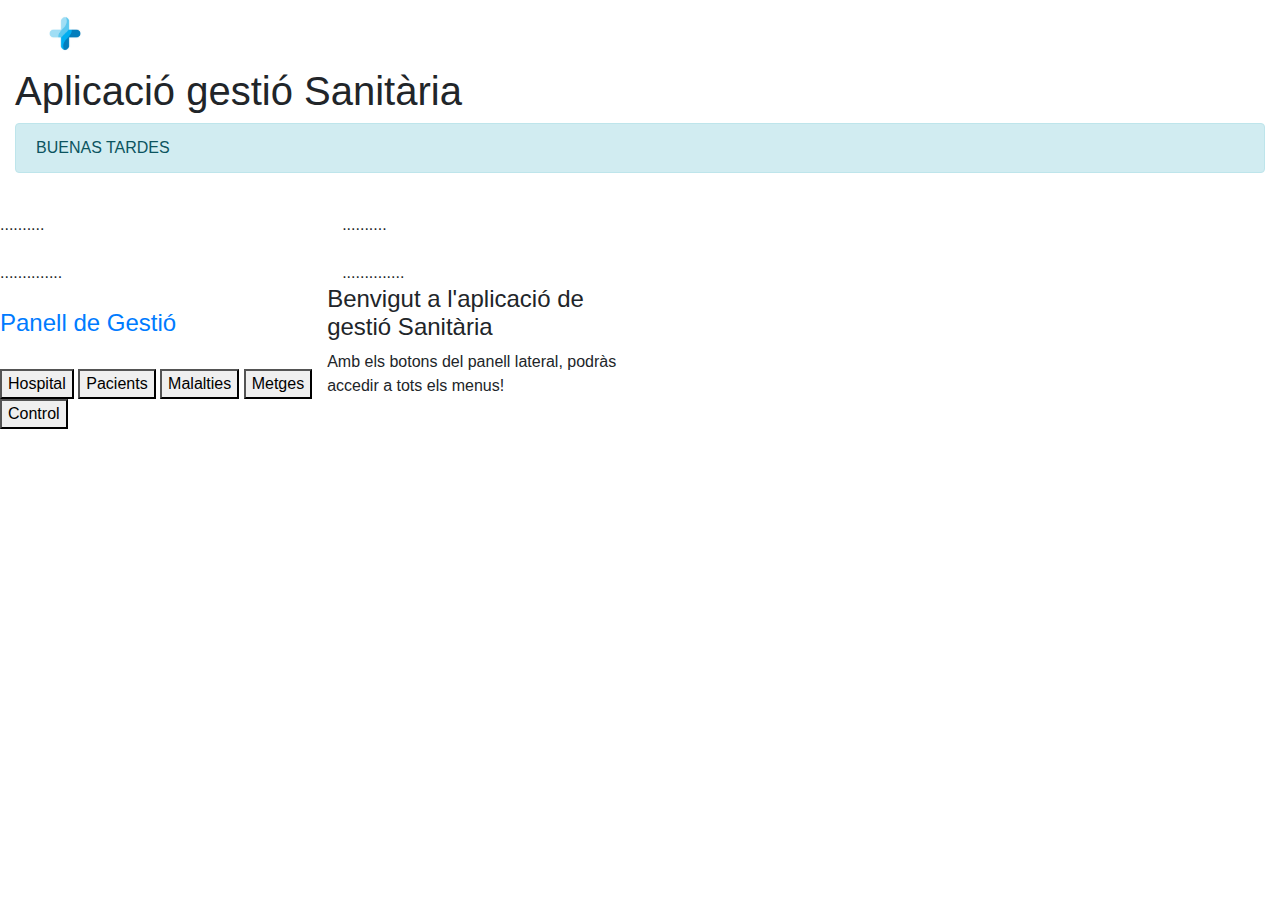
==== index.html @ 85e1d369 "corrijo cosas" ====
<!DOCTYPE html>
<html lang="ca" dir="ltr">
  <head>
    <meta charset="utf-8">
    <link rel="stylesheet" href="https://cdn.jsdelivr.net/npm/bootstrap@4.5.3/dist/css/bootstrap.min.css">
    <script src="https://code.jquery.com/jquery-3.5.1.slim.min.js"></script>
    <script src="https://cdn.jsdelivr.net/npm/popper.js@1.16.1/dist/umd/popper.min.js"></script>
    <script src="https://cdn.jsdelivr.net/npm/bootstrap@4.5.3/dist/js/bootstrap.min.js"></script>
    <meta name="viewport" content="width=device-width, initial-scale=1.0">
    <link rel="shortcut icon" href="img/favicon.ico" type="image/x-icon">
    <link rel="icon" href="img/favicon.ico" type="image/x-icon"> 
    <title id="titApp">Aplicació gestió Sanitària</title>

  </head>
  <body>
    <div class="container-fluid">
      <img src="img/1.jpg" class="img-fluid" width="100" alt="">
      <h1>Aplicació gestió Sanitària</h1>
    
      <!-- ==================================================================================== -->  
      <div class="alert alert-info">BUENAS TARDES</div><br>
     
      

      <!-- ------------------------------------------------------------------------------------ -->
      <div class="row">

      

        
        <div class="row1">
          <div class="col-md-02">..........</div><br>
          <div class="col-md-02 col-md-offset-4">..............</div><br>
        
        <div id="divPanellGestio">
          
             
              <h4 class="text-primary " class="mt-5">Panell de Gestió</h4> <br>
             
            <button type="button" id="btnGestHospitals">Hospital</button>
            <button type="button" id="btnGestPacients">Pacients</button>
            <button type="button" id="btnGestMalalties">Malalties</button>
            <button type="button" id="btnGestMetges">Metges</button>
            <br>
            <button type="button" id="btnGestAplicacio">Control</button>
        </div>
      </div>
        
        <div class="col-3">
          <div class="col-md-10">..........</div><br>
          <div class="col-md-10 col-md-offset-4">..............</div>
        <div id="divPanellEscriptori" class="col-md-08"> 
          <!-- ------------------------------------------------------------------------------------ -->
          
          <div  id="divPresentacio">
              
              <h4 class="mt-8 mb-8">Benvigut a l'aplicació de gestió Sanitària</h4>
              <p>Amb els botons del panell lateral, podràs accedir a tots els menus!</p>
          </div>
          
          
        </div>
        
        </div>
        </div>

        </div>
  </body>
</html>
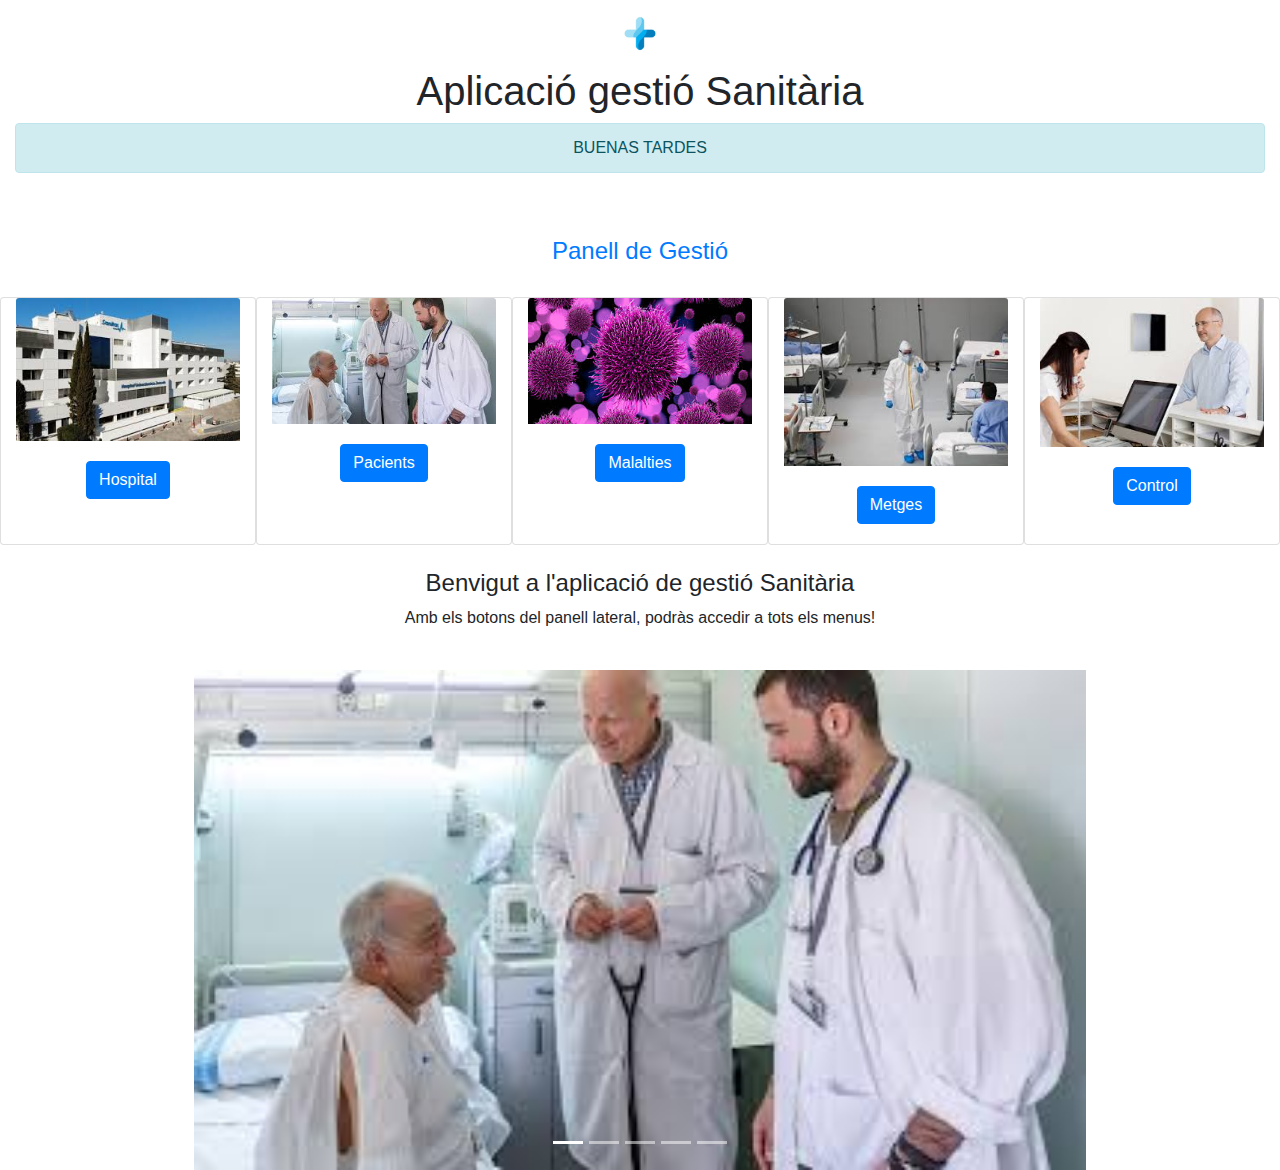
==== commit 8f221bbf: "hola" ====
--- a/index.html
+++ b/index.html
@@ -10,60 +10,118 @@
     <link rel="shortcut icon" href="img/favicon.ico" type="image/x-icon">
     <link rel="icon" href="img/favicon.ico" type="image/x-icon"> 
     <title id="titApp">Aplicació gestió Sanitària</title>
-
   </head>
-  <body>
-    <div class="container-fluid">
-      <img src="img/1.jpg" class="img-fluid" width="100" alt="">
+  
+  <body style="text-align: center">
+      <main>
+        <div class="container-fluid">
+        <img src="img/1.jpg" class="img-fluid" width="100" alt="">
       <h1>Aplicació gestió Sanitària</h1>
     
       <!-- ==================================================================================== -->  
-      <div class="alert alert-info">BUENAS TARDES</div><br>
+      <div class="alert alert-info">BUENAS TARDES</div><br><br>
      
       
 
       <!-- ------------------------------------------------------------------------------------ -->
       <div class="row">
-
+        <div class="col">
+          
+          <h4 id="" class="col; text-primary">Panell de Gestió</h4><br> 
+        
+      </div>
+    </div>
+        <div class="row">
+            <div class="col card">
+              <img class="card-img-top" src="img/hospital.jpg" alt="Card image">
+              <div class="card-body text-center">
+                <a href="#" class="btn btn-primary">Hospital</a>
+              </div>
+            </div>
+            <div class="col card">
+              <img class="card-img-top" src="img/doctor.jpg" alt="Card image">
+              <div class="card-body text-center"> 
+                <a href="#" class="btn btn-primary">Pacients</a>
+              </div>
+            </div>
+            <div class="col card">
+              <img class="card-img-top" src="img/virus.jpg" alt="Card image">
+              <div class="card-body text-center">
+                   <a href="#" class="btn btn-primary">Malalties</a>
+              </div>
+            </div>
+            <div class="col card">
+              <img class="card-img-top" src="img/centro.jpg" alt="Card image">
+              <div class="card-body text-center">
+                <a href="#" class="btn btn-primary">Metges</a>
+              </div>
+            </div>
+            <div class="col card">
+                <img class="card-img-top" src="img/control.jpg" alt="Card image">
+                <div class="card-body text-center">
+                     <a href="#" class="btn btn-primary">Control</a>
+                </div>
+              </div>
       
-
+      
+          </div>
+          <br>
+          
+          <div class="row">
+          
+            <div class="col"> 
+              <!-- ------------------------------------------------------------------------------------ -->
+              
+              
+                  
+                  <h4 class="mt-8 mb-8">Benvigut a l'aplicació de gestió Sanitària</h4>
+                  <p>Amb els botons del panell lateral, podràs accedir a tots els menus!</p><br>
+              
+              
+              
+            </div>
+            </div>
+          
+        <!-- carrusel -->
         
-        <div class="row1">
-          <div class="col-md-02">..........</div><br>
-          <div class="col-md-02 col-md-offset-4">..............</div><br>
+          <div id="demo" class="carousel slide d-none d-sm-block" data-ride="carousel">
         
-        <div id="divPanellGestio">
-          
-             
-              <h4 class="text-primary " class="mt-5">Panell de Gestió</h4> <br>
-             
-            <button type="button" id="btnGestHospitals">Hospital</button>
-            <button type="button" id="btnGestPacients">Pacients</button>
-            <button type="button" id="btnGestMalalties">Malalties</button>
-            <button type="button" id="btnGestMetges">Metges</button>
-            <br>
-            <button type="button" id="btnGestAplicacio">Control</button>
-        </div>
-      </div>
-        
-        <div class="col-3">
-          <div class="col-md-10">..........</div><br>
-          <div class="col-md-10 col-md-offset-4">..............</div>
-        <div id="divPanellEscriptori" class="col-md-08"> 
-          <!-- ------------------------------------------------------------------------------------ -->
-          
-          <div  id="divPresentacio">
-              
-              <h4 class="mt-8 mb-8">Benvigut a l'aplicació de gestió Sanitària</h4>
-              <p>Amb els botons del panell lateral, podràs accedir a tots els menus!</p>
+            <!-- Indicators -->
+            <ul class="carousel-indicators">
+              <li data-target="#demo" data-slide-to="0" class="active"></li>
+              <li data-target="#demo" data-slide-to="1"></li>
+              <li data-target="#demo" data-slide-to="2"></li>
+              <li data-target="#demo" data-slide-to="3"></li>
+              <li data-target="#demo" data-slide-to="4"></li>
+            </ul>
+            
+            <!-- The slideshow -->
+            <div class="carousel-inner">
+              <div class="carousel-item active text-center">
+                <a href="https://www.w3schools.com/bootstrap4/tryit.asp?filename=trybs_carousel"></a><img src="img/doctor.jpg" alt="" width="" height="500"></a>
+              </div>
+              <div class="carousel-item text-center">
+                <a href="https://www.w3schools.com/bootstrap4/tryit.asp?filename=trybs_carousel"><img src="img/virus.jpg" alt="" width="" height="500"></a>
+              </div>
+              <div class="carousel-item text-center">
+                <a href="https://www.w3schools.com/bootstrap4/tryit.asp?filename=trybs_carousel"><img src="img/hospital.jpg" alt="" width="" height="500"></a>
+              </div>    
+              <div class="carousel-item text-center">
+                <a href="https://www.w3schools.com/bootstrap4/tryit.asp?filename=trybs_carousel"><img src="img/centro.jpg" alt="" width="" height="500"></a>
+              </div>
+              <div class="carousel-item text-center">
+                <a href="https://www.w3schools.com/bootstrap4/tryit.asp?filename=trybs_carousel"><img src="img/control.jpg" alt="" width="" height="500"></a>
+              </div>
+            </div>
+            
+            <!-- Left and right controls -->
+            <a class="carousel-control-prev" href="#demo" data-slide="prev">
+              <span class="carousel-control-prev-icon"></span>
+            </a>
+            <a class="carousel-control-next" href="#demo" data-slide="next">
+              <span class="carousel-control-next-icon"></span>
+            </a>
           </div>
-          
-          
-        </div>
-        
-        </div>
-        </div>
-
-        </div>
+        </main>
   </body>
 </html>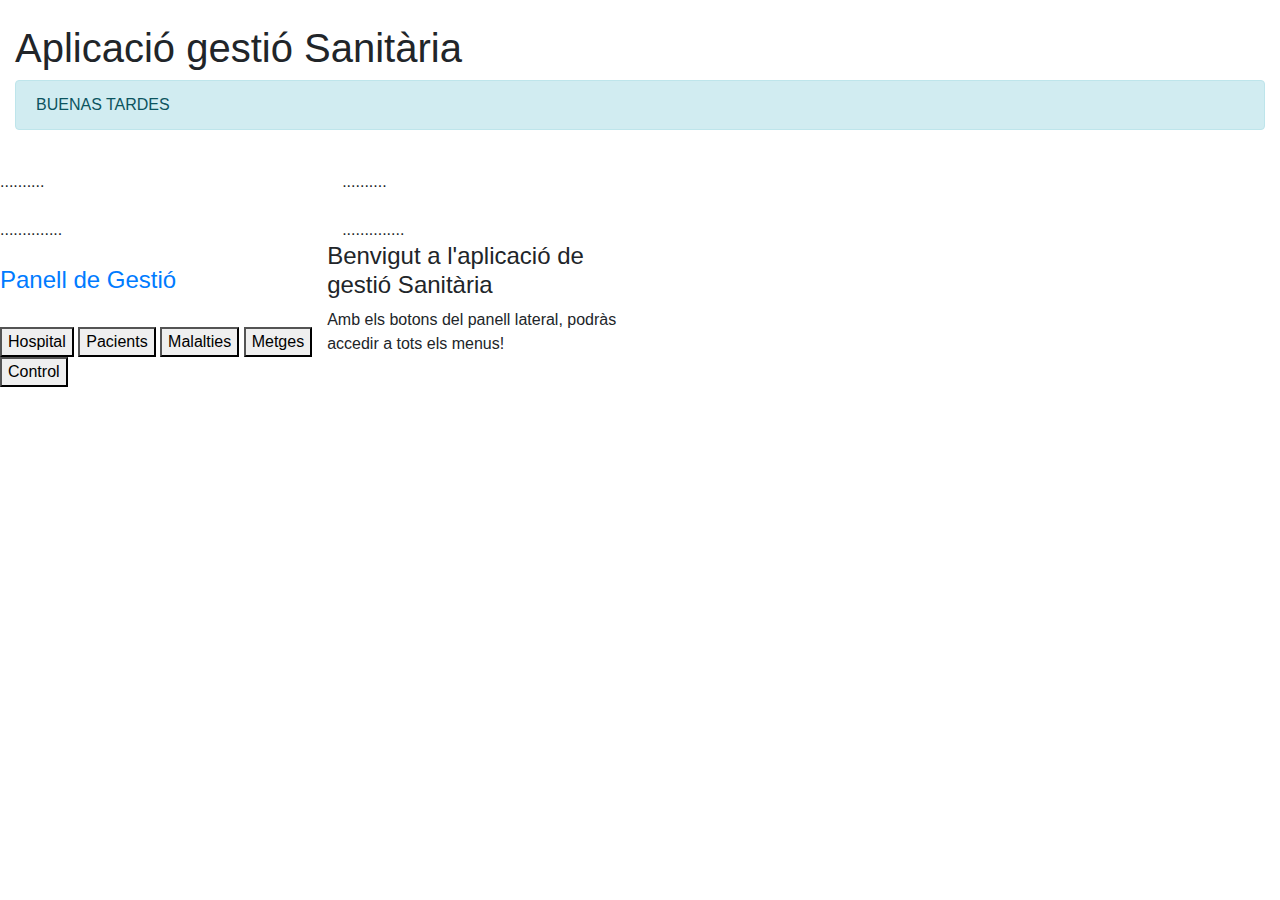
==== commit 70773ddd: "Merge pull request #3 from alexibab/main" ====
--- a/index.html
+++ b/index.html
@@ -10,118 +10,60 @@
     <link rel="shortcut icon" href="img/favicon.ico" type="image/x-icon">
     <link rel="icon" href="img/favicon.ico" type="image/x-icon"> 
     <title id="titApp">Aplicació gestió Sanitària</title>
+
   </head>
-  
-  <body style="text-align: center">
-      <main>
-        <div class="container-fluid">
-        <img src="img/1.jpg" class="img-fluid" width="100" alt="">
+  <body>
+    <div class="container-fluid">
+      <img src="img/1.jpg" class="img-fluid" width="100" alt="">
       <h1>Aplicació gestió Sanitària</h1>
     
       <!-- ==================================================================================== -->  
-      <div class="alert alert-info">BUENAS TARDES</div><br><br>
+      <div class="alert alert-info">BUENAS TARDES</div><br>
      
       
 
       <!-- ------------------------------------------------------------------------------------ -->
       <div class="row">
-        <div class="col">
+
+      
+
+        
+        <div class="row1">
+          <div class="col-md-02">..........</div><br>
+          <div class="col-md-02 col-md-offset-4">..............</div><br>
+        
+        <div id="divPanellGestio">
           
-          <h4 id="" class="col; text-primary">Panell de Gestió</h4><br> 
+             
+              <h4 class="text-primary " class="mt-5">Panell de Gestió</h4> <br>
+             
+            <button type="button" id="btnGestHospitals">Hospital</button>
+            <button type="button" id="btnGestPacients">Pacients</button>
+            <button type="button" id="btnGestMalalties">Malalties</button>
+            <button type="button" id="btnGestMetges">Metges</button>
+            <br>
+            <button type="button" id="btnGestAplicacio">Control</button>
+        </div>
+      </div>
         
-      </div>
-    </div>
-        <div class="row">
-            <div class="col card">
-              <img class="card-img-top" src="img/hospital.jpg" alt="Card image">
-              <div class="card-body text-center">
-                <a href="#" class="btn btn-primary">Hospital</a>
-              </div>
-            </div>
-            <div class="col card">
-              <img class="card-img-top" src="img/doctor.jpg" alt="Card image">
-              <div class="card-body text-center"> 
-                <a href="#" class="btn btn-primary">Pacients</a>
-              </div>
-            </div>
-            <div class="col card">
-              <img class="card-img-top" src="img/virus.jpg" alt="Card image">
-              <div class="card-body text-center">
-                   <a href="#" class="btn btn-primary">Malalties</a>
-              </div>
-            </div>
-            <div class="col card">
-              <img class="card-img-top" src="img/centro.jpg" alt="Card image">
-              <div class="card-body text-center">
-                <a href="#" class="btn btn-primary">Metges</a>
-              </div>
-            </div>
-            <div class="col card">
-                <img class="card-img-top" src="img/control.jpg" alt="Card image">
-                <div class="card-body text-center">
-                     <a href="#" class="btn btn-primary">Control</a>
-                </div>
-              </div>
-      
-      
+        <div class="col-3">
+          <div class="col-md-10">..........</div><br>
+          <div class="col-md-10 col-md-offset-4">..............</div>
+        <div id="divPanellEscriptori" class="col-md-08"> 
+          <!-- ------------------------------------------------------------------------------------ -->
+          
+          <div  id="divPresentacio">
+              
+              <h4 class="mt-8 mb-8">Benvigut a l'aplicació de gestió Sanitària</h4>
+              <p>Amb els botons del panell lateral, podràs accedir a tots els menus!</p>
           </div>
-          <br>
           
-          <div class="row">
           
-            <div class="col"> 
-              <!-- ------------------------------------------------------------------------------------ -->
-              
-              
-                  
-                  <h4 class="mt-8 mb-8">Benvigut a l'aplicació de gestió Sanitària</h4>
-                  <p>Amb els botons del panell lateral, podràs accedir a tots els menus!</p><br>
-              
-              
-              
-            </div>
-            </div>
-          
-        <!-- carrusel -->
+        </div>
         
-          <div id="demo" class="carousel slide d-none d-sm-block" data-ride="carousel">
-        
-            <!-- Indicators -->
-            <ul class="carousel-indicators">
-              <li data-target="#demo" data-slide-to="0" class="active"></li>
-              <li data-target="#demo" data-slide-to="1"></li>
-              <li data-target="#demo" data-slide-to="2"></li>
-              <li data-target="#demo" data-slide-to="3"></li>
-              <li data-target="#demo" data-slide-to="4"></li>
-            </ul>
-            
-            <!-- The slideshow -->
-            <div class="carousel-inner">
-              <div class="carousel-item active text-center">
-                <a href="https://www.w3schools.com/bootstrap4/tryit.asp?filename=trybs_carousel"></a><img src="img/doctor.jpg" alt="" width="" height="500"></a>
-              </div>
-              <div class="carousel-item text-center">
-                <a href="https://www.w3schools.com/bootstrap4/tryit.asp?filename=trybs_carousel"><img src="img/virus.jpg" alt="" width="" height="500"></a>
-              </div>
-              <div class="carousel-item text-center">
-                <a href="https://www.w3schools.com/bootstrap4/tryit.asp?filename=trybs_carousel"><img src="img/hospital.jpg" alt="" width="" height="500"></a>
-              </div>    
-              <div class="carousel-item text-center">
-                <a href="https://www.w3schools.com/bootstrap4/tryit.asp?filename=trybs_carousel"><img src="img/centro.jpg" alt="" width="" height="500"></a>
-              </div>
-              <div class="carousel-item text-center">
-                <a href="https://www.w3schools.com/bootstrap4/tryit.asp?filename=trybs_carousel"><img src="img/control.jpg" alt="" width="" height="500"></a>
-              </div>
-            </div>
-            
-            <!-- Left and right controls -->
-            <a class="carousel-control-prev" href="#demo" data-slide="prev">
-              <span class="carousel-control-prev-icon"></span>
-            </a>
-            <a class="carousel-control-next" href="#demo" data-slide="next">
-              <span class="carousel-control-next-icon"></span>
-            </a>
-          </div>
-        </main>
+        </div>
+        </div>
+
+        </div>
   </body>
 </html>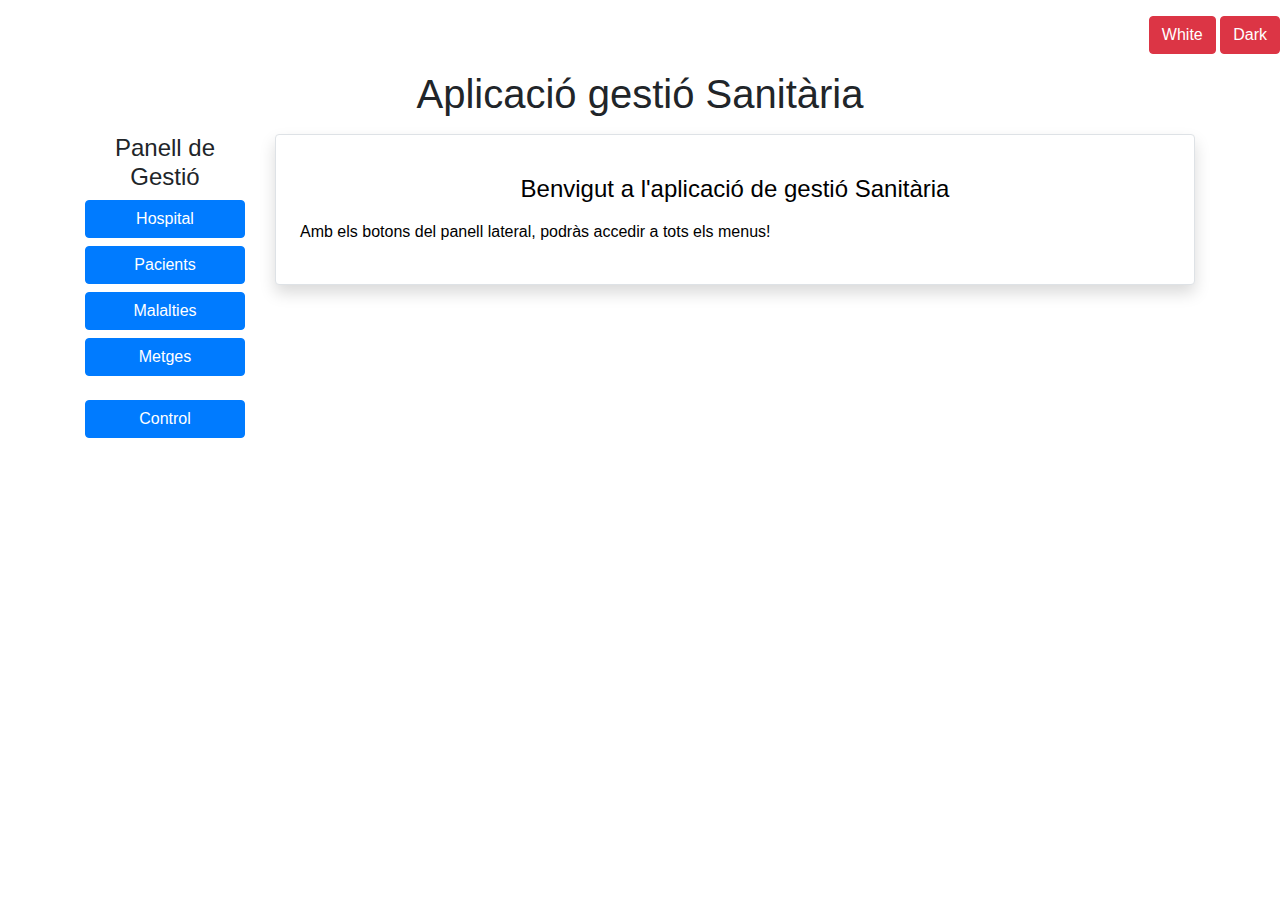
==== commit d53874ea: "hoy" ====
--- a/index.html
+++ b/index.html
@@ -1,69 +1,162 @@
 <!DOCTYPE html>
 <html lang="ca" dir="ltr">
-  <head>
-    <meta charset="utf-8">
-    <link rel="stylesheet" href="https://cdn.jsdelivr.net/npm/bootstrap@4.5.3/dist/css/bootstrap.min.css">
-    <script src="https://code.jquery.com/jquery-3.5.1.slim.min.js"></script>
-    <script src="https://cdn.jsdelivr.net/npm/popper.js@1.16.1/dist/umd/popper.min.js"></script>
-    <script src="https://cdn.jsdelivr.net/npm/bootstrap@4.5.3/dist/js/bootstrap.min.js"></script>
-    <meta name="viewport" content="width=device-width, initial-scale=1.0">
-    <link rel="shortcut icon" href="img/favicon.ico" type="image/x-icon">
-    <link rel="icon" href="img/favicon.ico" type="image/x-icon"> 
-    <title id="titApp">Aplicació gestió Sanitària</title>
 
-  </head>
-  <body>
-    <div class="container-fluid">
-      <img src="img/1.jpg" class="img-fluid" width="100" alt="">
-      <h1>Aplicació gestió Sanitària</h1>
-    
-      <!-- ==================================================================================== -->  
-      <div class="alert alert-info">BUENAS TARDES</div><br>
-     
-      
+<head>
+  <meta charset="utf-8">
+  <link rel="shortcut icon" href="img/favicon.ico" type="image/x-icon">
+  <link rel="icon" href="img/favicon.ico" type="image/x-icon">
+  <title id="titApp">Aplicació gestió Sanitària</title>
+  <link rel="stylesheet" href="https://stackpath.bootstrapcdn.com/bootstrap/4.4.1/css/bootstrap.min.css"
+    integrity="sha384-Vkoo8x4CGsO3+Hhxv8T/Q5PaXtkKtu6ug5TOeNV6gBiFeWPGFN9MuhOf23Q9Ifjh" crossorigin="anonymous">
+  <script src="https://ajax.googleapis.com/ajax/libs/jquery/3.5.1/jquery.min.js"></script>
+  <link rel="stylesheet" href="css/hospital.css">
+  <script src="./js/classes/Persona.js"></script>
+  <script src="./js/classes/Hospital.js"></script>
+  <script src="./js/classes/Metge.js"></script>
+  <script src="./js/classes/Pacient.js"></script>
+</head>
+<script>
+  $(document).ready(function () {
+    $("#dark").click(function () {
+      $("body").removeClass().addClass("dark");
+    });
+    $("#white").click(function () {
+      $("body").removeClass().addClass("white");
 
-      <!-- ------------------------------------------------------------------------------------ -->
-      <div class="row">
+    });
+  });
+</script>
+<style>
+  #divPresentació {
+    color: black;
+  }
 
-      
+  #divHospital {
+    color: black;
+  }
 
-        
-        <div class="row1">
-          <div class="col-md-02">..........</div><br>
-          <div class="col-md-02 col-md-offset-4">..............</div><br>
-        
-        <div id="divPanellGestio">
-          
-             
-              <h4 class="text-primary " class="mt-5">Panell de Gestió</h4> <br>
-             
-            <button type="button" id="btnGestHospitals">Hospital</button>
-            <button type="button" id="btnGestPacients">Pacients</button>
-            <button type="button" id="btnGestMalalties">Malalties</button>
-            <button type="button" id="btnGestMetges">Metges</button>
-            <br>
-            <button type="button" id="btnGestAplicacio">Control</button>
+  #divPacient {
+    color: black;
+  }
+
+  #divTractament {
+    color: black;
+  }
+
+  #divControl {
+    color: black;
+  }
+
+  #divCanvisVisuals {
+    color: black;
+  }
+
+  #divPresentacio {
+    color: black;
+  }
+</style>
+
+<body>
+  <div class="text-right whiteblack">
+    <button id="white" class="btn btn-danger mt-3">
+      White
+    </button>
+    <button id="dark" class="btn btn-danger mt-3">
+      Dark
+    </button>
+  </div>
+  <div class="container">
+    <h1 class="text-center mt-3 mb-3">Aplicació gestió Sanitària</h1>
+    <div class="modal fade" id="divEspaiModal">
+      <div class="modal-dialog">
+        <div class="modal-content">
+          <div class="modal-header">
+            <h4 class="modal-title" id="titolModal">Modal Heading</h4>
+            <button type="button" class="close" data-dismiss="modal">×</button>
+          </div>
+          <div class="modal-body" id="missatgeModal">
+            Modal body..
+          </div>
+          <div class="modal-footer">
+            <button type="button" class="btn btn-danger" data-dismiss="modal">Close</button>
+          </div>
         </div>
       </div>
-        
-        <div class="col-3">
-          <div class="col-md-10">..........</div><br>
-          <div class="col-md-10 col-md-offset-4">..............</div>
-        <div id="divPanellEscriptori" class="col-md-08"> 
-          <!-- ------------------------------------------------------------------------------------ -->
-          
-          <div  id="divPresentacio">
-              
-              <h4 class="mt-8 mb-8">Benvigut a l'aplicació de gestió Sanitària</h4>
-              <p>Amb els botons del panell lateral, podràs accedir a tots els menus!</p>
+    </div>
+    <div class="text-center mt-5 alert alert-danger alert-dismissibled d-none" id="divBarraMissatges">
+      <a href="#" class="close" data-dismiss="alert" aria-label="close">
+        <h3>&times;</h3>
+      </a>
+      <h3 id="h3BarraMissatges"></h3>
+    </div>
+    <div class="row">
+      <div class="col-md-2" id="divPanellGestio">
+        <h4 class="text-center" id="h4TitolPanell">Panell de Gestió</h4>
+        <button type="button" id="btnGestHospitals" class="btn btn-primary btn-block"
+          onClick="mostraGestioHospital(this)">Hospital</button>
+        <button type="button" id="btnGestPacients" class="btn btn-primary btn-block"
+          onClick="mostraGestioPacients(this)">Pacients</button>
+        <button type="button" id="btnGestMalalties" class="btn btn-primary btn-block"
+          onClick="mostraGestioMalaties(this)">Malalties</button>
+        <button type="button" id="btnGestMetges" class="btn btn-primary btn-block"
+          onClick="mostraGestioMetges()">Metges</button>
+        <br>
+        <button type="button" id="btnGestAplicacio" class="btn btn-primary btn-block"
+          onClick="mostraGestioApp()">Control</button>
+      </div>
+      <div class="col-md-10" id="divPanellEscriptori">
+        <div class="w-100 mx-auto align-items-center border mt-8 mb-8 p-4 rounded shadow bg-white" id="divPresentacio">
+          <h4 class="text-center mt-3 mb-3">Benvigut a l'aplicació de gestió Sanitària</h4>
+          <p>Amb els botons del panell lateral, podràs accedir a tots els menus!</p>
+        </div>
+        <div class="w-100 mx-auto align-items-center border mt-8 mb-8 p-4 rounded shadow bg-white d-none"
+          id="divHospital">
+          <a href="#" class="close" data-dismiss="alert" aria-label="close" id="tancaDivHospital">
+            <h3>&times;</h3>
+          </a>
+          <h2 class="text-center">Gestió d'hospitals</h2>
+          <hr style="border: 2px solid rgb(2, 6, 255); border-radius: 10px;">
+          <p class="text-center">Introdueix les dades de l'hospital que vols crear:</p>
+          <hr style="border: 1px solid rgb(4, 0, 255); border-radius: 10px;">
+          <div class="form-row" id="formIntroHospital">
+            <div class="col mb-6" id="formIntroHospital_Nom">
+              <label for="nomHospital" class="font-weight-bold"> Nom: </label>
+              <input type="text" id="inputNomHospital" name="Nom" title="Introdueix el nom de l'Hospital."
+                class="form-control" required minlength="1" maxlength="100" onblur="comprovaCampBuit(this)"
+                value="General de Catalunya">
+            </div>
+            <div class="col mb-6" id="formIntroHospital_Llits">
+              <label for="maximPacients" class="font-weight-bold">Màxim de pacients que pot ingressar: </label>
+              <input type="number" id="maximPacientsHospital" name="maxPacHospital"
+                title="Introdueix el nombre màxim de pacients que té l'Hospital." class="form-control" required min="0"
+                max="100" onblur="comprovaCampNumero(this)" value="2" />
+            </div>
           </div>
-          
-          
+          <div class="text-center" id="botonsIntroHospital">
+            <hr style="border: 1px solid rgb(4, 0, 248); border-radius: 10px;">
+            <button type="button" class="btn btn-primary mt-4" onClick="crearHospital()">Crear</button>
+          </div>
         </div>
-        
+        <div class="w-100 mx-auto align-items-center border mt-8 mb-8 p-4 rounded shadow bg-white d-none"
+          id="divPacient">
+          <h2 class="text-center">Pacients</h2>
+          <p class="text-center">Introdueix les dades del pacients que vols ingressar:</p>
+          <div id="dadesPacient"></div>
+          <div class="text-center">
+            <button type="button" class="btn btn-primary mt-4" onClick="ingressarPacients()">Ingressar</button>
+          </div>
         </div>
+        <div class="w-100 mx-auto align-items-center border border-primary p-4 rounded shadow bg-white d-none"
+          id="divTractament">
+          <h2 class="text-center">Pacients en tractament:</h2>
+          <div id="dadesGestio"></div>
         </div>
+      </div>
+    </div>
+  </div>
+  <script src="./js/dadesMalalties.js" id="dadesMalaltiesJs"></script>
+  <script src="./js/comprovacions.js" id="comprovacionsJs"></script>
+  <script src="./js/main.js"></script>
+</body>
 
-        </div>
-  </body>
 </html>--- a/css/hospital.css
+++ b/css/hospital.css
@@ -0,0 +1,10 @@
+.dark{
+ background-color: black;
+ color: white;
+
+}
+
+.white{
+background-color: white;
+color: black;
+}
